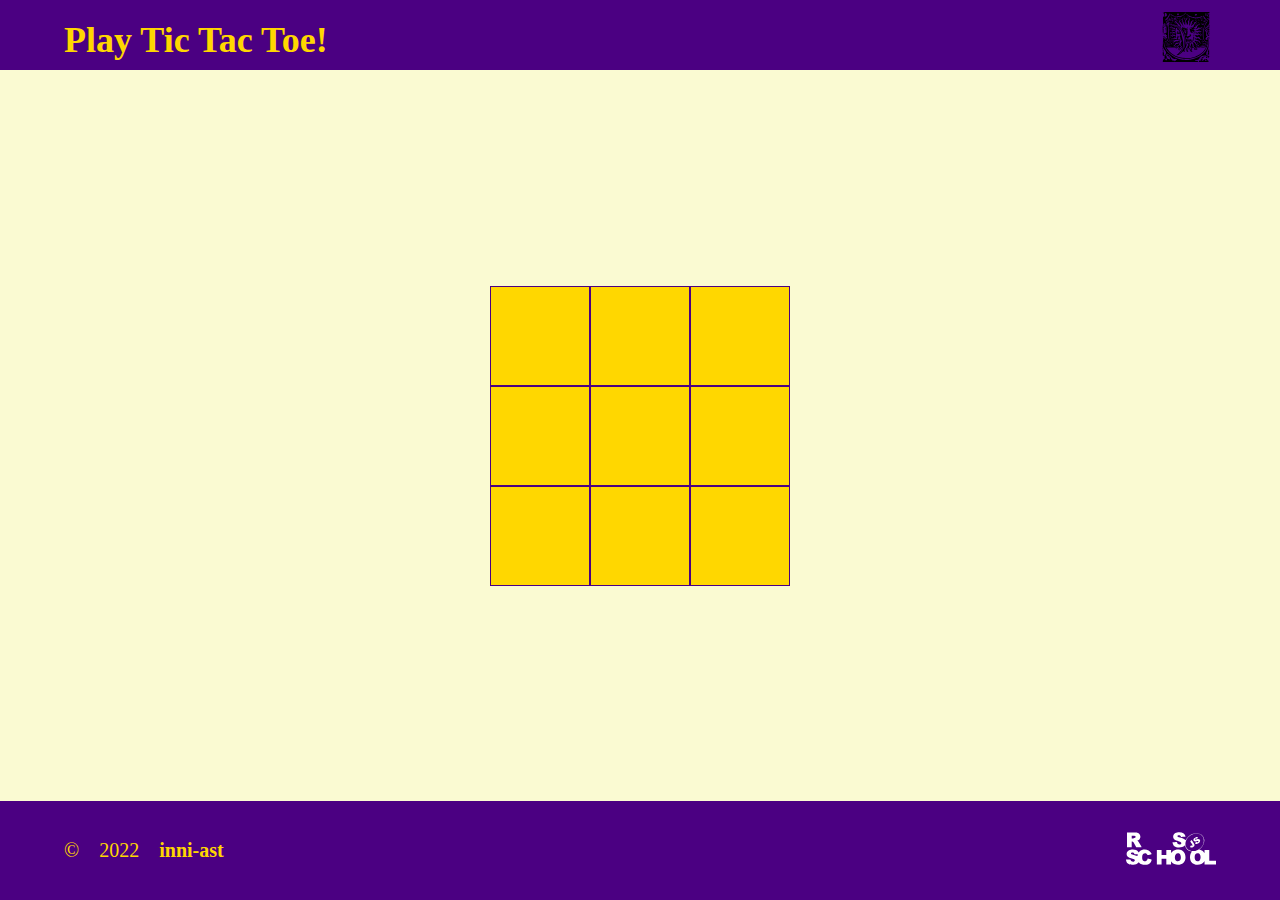
==== jstask-third/index.html @ dda57d06 "init: start jstask game" ====
<!DOCTYPE html>
<html lang="en">

<head>
	<meta charset="UTF-8">
	<meta http-equiv="X-UA-Compatible" content="IE=edge">
	<meta name="viewport" content="width=device-width, initial-scale=1.0">
	<title>Tic Tac Toe</title>
	<link rel="stylesheet" href="style.css">
	<link rel="shortcut icon" href="assets/red_cross.ico" type="image/x-icon">
</head>

<body>
	<div class="wrapper">
		<header class="header">
			<h1 class="header__title">Play Tic Tac Toe!</h1>
			<div class="header__logo">
				<img src="./assets/svg/sun.svg" alt="sun" class="sun">
			</div>
		</header>

		<main class="main container-main">
			<div class="main__play">
				<div class="main__box"></div>
				<div class="main__box"></div>
				<div class="main__box"></div>
				<div class="main__box"></div>
				<div class="main__box"></div>
				<div class="main__box"></div>
				<div class="main__box"></div>
				<div class="main__box"></div>
				<div class="main__box"></div>

			</div>
		</main>
		<footer class="footer ">
			<div class="footer__items">
				<div class="footer__author ">
					<span>&copy;</span>
					<time>2022</time>
					<a href="https://github.com/inni-ast">inni-ast</a>
				</div>
				<div class="footer__school-link">
					<a href="https://rs.school/js-stage0/">
						<img src="assets/svg/rss.svg" alt="rss logo" class="icon rss">
					</a>
				</div>
			</div>
		</footer>
	</div>
	<script src="./index.js"></script>
</body>

</html>
---- jstask-third/style.css ----
/*fonts*/

/* inter-regular - latin_cyrillic */
@font-face {
	font-family: "Inter";
	font-style: normal;
	font-weight: 400;
	src: url("assets/fonts/inter-v7-latin_cyrillic-regular.eot"); /* IE9 Compat Modes */
	src: local(""), url("assets/fonts/inter-v7-latin_cyrillic-regular.eot?#iefix") format("embedded-opentype"),
		/* IE6-IE8 */ url("assets/fonts/inter-v7-latin_cyrillic-regular.woff2") format("woff2"),
		/* Super Modern Browsers */ url("assets/fonts/inter-v7-latin_cyrillic-regular.woff") format("woff"),
		/* Modern Browsers */ url("assets/fonts/inter-v7-latin_cyrillic-regular.ttf") format("truetype"),
		/* Safari, Android, iOS */ url("assets/fonts/inter-v7-latin_cyrillic-regular.svg#Inter") format("svg"); /* Legacy iOS */
}
/* inter-700 - latin_cyrillic */
@font-face {
	font-family: "Inter";
	font-style: normal;
	font-weight: 700;
	src: url("assets/fonts/inter-v7-latin_cyrillic-700.eot"); /* IE9 Compat Modes */
	src: local(""), url("assets/fonts/inter-v7-latin_cyrillic-700.eot?#iefix") format("embedded-opentype"),
		/* IE6-IE8 */ url("assets/fonts/inter-v7-latin_cyrillic-700.woff2") format("woff2"),
		/* Super Modern Browsers */ url("assets/fonts/inter-v7-latin_cyrillic-700.woff") format("woff"),
		/* Modern Browsers */ url("assets/fonts/inter-v7-latin_cyrillic-700.ttf") format("truetype"),
		/* Safari, Android, iOS */ url("assets/fonts/inter-v7-latin_cyrillic-700.svg#Inter") format("svg"); /* Legacy iOS */
}
:root {
	--font-first: 1.125rem;
	--font-second: 1.25rem;
	--color-darkblue: #4b0082;
	--color-first: #fafad2;
	--color-white: #fff;
	--color-gold: #ffd700;
}
* {
	padding: 0;
	margin: 0;
}
html {
	box-sizing: border-box;
	scroll-behavior: smooth;
}
*,
*::before,
*::after {
	box-sizing: inherit;
}
body {
	font-family: "Inter";
	font-size: var(--font-first);
	background-color: var(--color-first);
	color: var(--color-gold);
}
a {
	text-decoration: none;
	font-family: inherit;
}
.wrapper {
	max-width: 100vw;
	display: flex;
	flex-direction: column;
	min-height: 100vh;
}
.container-main {
	width: calc(100% - 10vw);
	display: flex;
	justify-content: center;
	align-items: center;
	flex: 1 1 auto;
	margin: 0 auto;
}

/*header styles*/
.header {
	display: flex;
	align-items: center;
	justify-content: space-between;
	padding: 1vh 5vw 0 5vw;
	height: 70px;
	background-color: var(--color-darkblue);
}
.header__logo {
}
.sun {
	max-width: 100%;
	max-height: 100%;
	width: 60px;
	height: 50px;
	fill: var(--color-white);
}
/* main styles start*/

.main__play {
	width: 300px;
	height: 300px;
	display: flex;
	flex-wrap: wrap;
	justify-content: center;
	align-items: center;
	background-color: #ffd700;
}
.main__box {
	width: 100px;
	height: 100px;
	border: 1px solid var(--color-darkblue);
}

/*footer styles start*/
.footer {
	background-color: var(--color-darkblue);
	padding: 0 5vw;
}
.footer__items {
	display: flex;
	align-items: center;
	height: 11vh;
	justify-content: space-between;
	font-size: var(--font-second);
}
.footer__author {
	display: flex;
	gap: 20px;
}
.footer__author a,
.footer__school-link a {
	font-family: "Inter";
	font-size: var(--font-second);
	text-align: right;
	color: var(--color-gold);
	transition: color 0.8s;
	font-weight: 700;
}
.footer__school-link:hover a,
.footer__author:hover a {
	color: var(--color-first);
	text-decoration: underline;
}
.rss {
	width: 90px;
	height: 70px;
	fill: var(--color-white);
}
.icon {
	fill: var(--color-gold);
	transition: all 1s;
}
.icon:hover {
	fill: var(--color-first);
}

/*****************media query**********************/

@media (max-width: 768px) {
	.rss {
		width: 70px;
		height: 35px;
	}
}
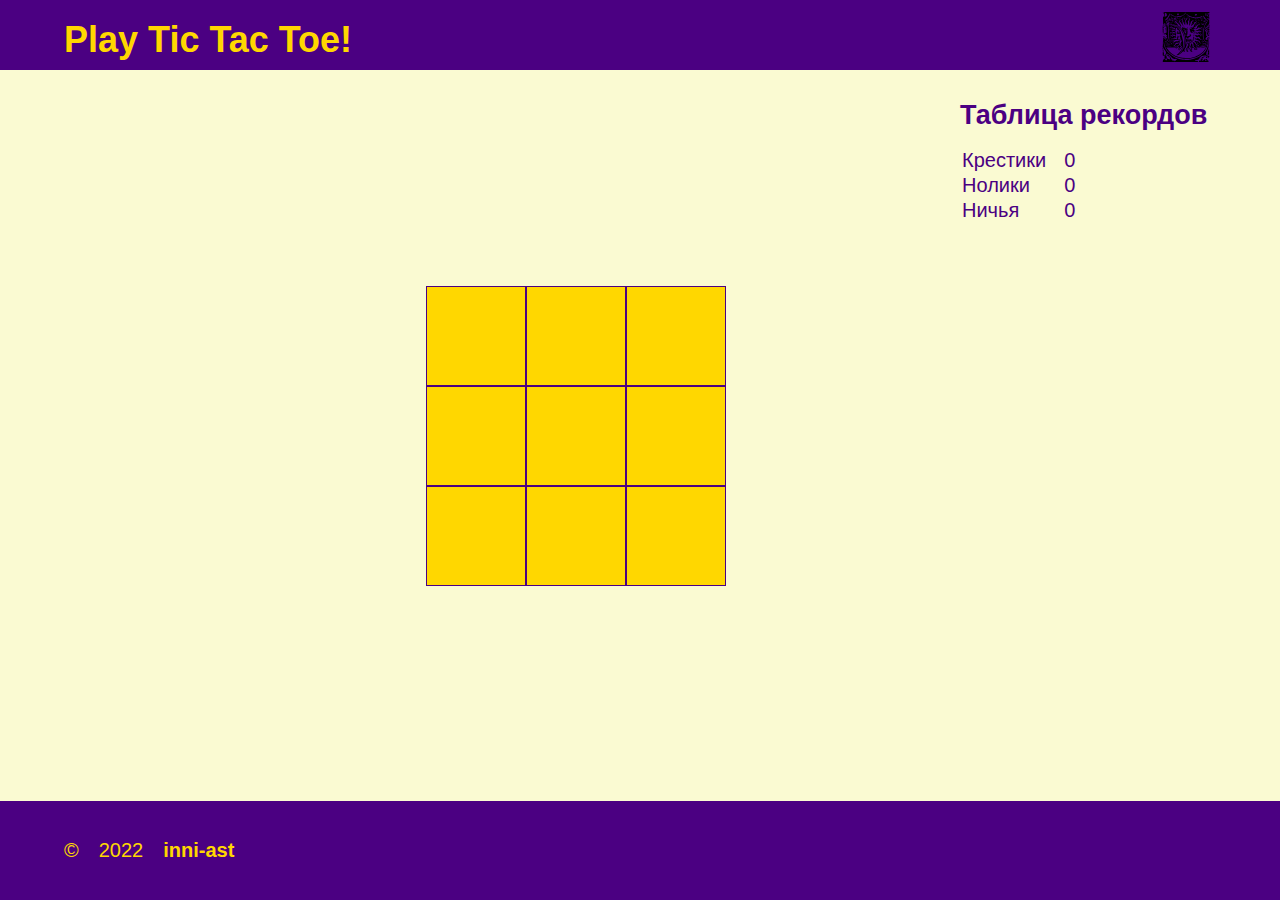
==== commit b0df4b07: "feat: add logic game" ====
--- a/jstask-third/index.html
+++ b/jstask-third/index.html
@@ -18,7 +18,6 @@
 				<img src="./assets/svg/sun.svg" alt="sun" class="sun">
 			</div>
 		</header>
-
 		<main class="main container-main">
 			<div class="main__play">
 				<div class="main__box"></div>
@@ -30,7 +29,30 @@
 				<div class="main__box"></div>
 				<div class="main__box"></div>
 				<div class="main__box"></div>
+			</div>
+			<div class="main__table">
+				<h2 class="main__header">Таблица рекордов</h2>
+				<table class="table">
+					<tr class="table__row">
+						<td class="table__cell">Крестики</td>
+						<td class="table__cell cross">0</td>
+					</tr>
+					<tr class="table__row">
+						<td class="table__cell">Нолики</td>
+						<td class="table__cell zero">0</td>
+					</tr>
+					<tr class="table__row">
+						<td class="table__cell">Ничья</td>
+						<td class="table__cell friendship">0</td>
+					</tr>
+				</table>
 
+			</div>
+			<div class="main__wrapper">
+				<div class="main__result">
+					<div class="main__content">result</div>
+					<button class="btn">Новая игра</button>
+				</div>
 			</div>
 		</main>
 		<footer class="footer ">
@@ -42,7 +64,9 @@
 				</div>
 				<div class="footer__school-link">
 					<a href="https://rs.school/js-stage0/">
-						<img src="assets/svg/rss.svg" alt="rss logo" class="icon rss">
+						<svg class="icon rss">
+							<use xlink:href="assets/svg/sprite.svg#rss"></use>
+						</svg>
 					</a>
 				</div>
 			</div>
--- a/jstask-third/style.css
+++ b/jstask-third/style.css
@@ -1,29 +1,3 @@
-/*fonts*/
-
-/* inter-regular - latin_cyrillic */
-@font-face {
-	font-family: "Inter";
-	font-style: normal;
-	font-weight: 400;
-	src: url("assets/fonts/inter-v7-latin_cyrillic-regular.eot"); /* IE9 Compat Modes */
-	src: local(""), url("assets/fonts/inter-v7-latin_cyrillic-regular.eot?#iefix") format("embedded-opentype"),
-		/* IE6-IE8 */ url("assets/fonts/inter-v7-latin_cyrillic-regular.woff2") format("woff2"),
-		/* Super Modern Browsers */ url("assets/fonts/inter-v7-latin_cyrillic-regular.woff") format("woff"),
-		/* Modern Browsers */ url("assets/fonts/inter-v7-latin_cyrillic-regular.ttf") format("truetype"),
-		/* Safari, Android, iOS */ url("assets/fonts/inter-v7-latin_cyrillic-regular.svg#Inter") format("svg"); /* Legacy iOS */
-}
-/* inter-700 - latin_cyrillic */
-@font-face {
-	font-family: "Inter";
-	font-style: normal;
-	font-weight: 700;
-	src: url("assets/fonts/inter-v7-latin_cyrillic-700.eot"); /* IE9 Compat Modes */
-	src: local(""), url("assets/fonts/inter-v7-latin_cyrillic-700.eot?#iefix") format("embedded-opentype"),
-		/* IE6-IE8 */ url("assets/fonts/inter-v7-latin_cyrillic-700.woff2") format("woff2"),
-		/* Super Modern Browsers */ url("assets/fonts/inter-v7-latin_cyrillic-700.woff") format("woff"),
-		/* Modern Browsers */ url("assets/fonts/inter-v7-latin_cyrillic-700.ttf") format("truetype"),
-		/* Safari, Android, iOS */ url("assets/fonts/inter-v7-latin_cyrillic-700.svg#Inter") format("svg"); /* Legacy iOS */
-}
 :root {
 	--font-first: 1.125rem;
 	--font-second: 1.25rem;
@@ -46,7 +20,7 @@
 	box-sizing: inherit;
 }
 body {
-	font-family: "Inter";
+	font-family: "Franklin Gothic Medium", "Arial Narrow", Arial, sans-serif;
 	font-size: var(--font-first);
 	background-color: var(--color-first);
 	color: var(--color-gold);
@@ -89,7 +63,53 @@
 	fill: var(--color-white);
 }
 /* main styles start*/
-
+.main__wrapper {
+	z-index: -2;
+	visibility: hidden;
+	transition: all 0.5s;
+}
+.active.main__wrapper {
+	z-index: 2;
+	visibility: visible;
+	transition: all 0.5s;
+}
+.main__result {
+	width: 400px;
+	height: 400px;
+	background: linear-gradient(270deg, rgb(207, 154, 156), rgb(172, 82, 182));
+	border-radius: 5%;
+	position: absolute;
+	top: 50%;
+	left: 50%;
+	transform: translate(-50%, -50%);
+	display: flex;
+	flex-direction: column;
+	justify-content: space-around;
+	align-items: center;
+	padding: 10px;
+}
+.main__content {
+	color: var(--color-darkblue);
+	font-size: 3rem;
+	text-align: center;
+}
+.btn {
+	padding: 20px 60px;
+	text-align: center;
+	background-color: var(--color-gold);
+	border: 2px solid var(--color-gold);
+	color: #000;
+	font-size: var(--font-second);
+	font-weight: 700;
+	border-radius: 5px;
+	transition: all 0.8s ease-in-out;
+	cursor: pointer;
+}
+.btn:hover {
+	background-color: var(--color-darkblue);
+	color: var(--color-white);
+	border-color: var(--color-darkblue);
+}
 .main__play {
 	width: 300px;
 	height: 300px;
@@ -97,12 +117,48 @@
 	flex-wrap: wrap;
 	justify-content: center;
 	align-items: center;
-	background-color: #ffd700;
+	/* background-color: #ffd700; */
+	margin-right: 10vw;
 }
 .main__box {
 	width: 100px;
 	height: 100px;
 	border: 1px solid var(--color-darkblue);
+	color: var(--color-white);
+	font-size: 4rem;
+	display: flex;
+	justify-content: center;
+	align-items: center;
+	background-color: #ffd700;
+	cursor: pointer;
+}
+.main__box:hover {
+	background-color: rgba(255, 215, 0, 0.2);
+}
+
+.main__table {
+	position: absolute;
+	top: 100px;
+	left: 75vw;
+	z-index: 2;
+	color: var(--color-darkblue);
+}
+.main__header {
+	margin-bottom: 1rem;
+}
+.table {
+}
+.table__row {
+}
+.table__cell {
+	padding-right: 1rem;
+	font-size: var(--font-second);
+}
+.cross {
+}
+.zero {
+}
+.friendship {
 }
 
 /*footer styles start*/
@@ -123,7 +179,6 @@
 }
 .footer__author a,
 .footer__school-link a {
-	font-family: "Inter";
 	font-size: var(--font-second);
 	text-align: right;
 	color: var(--color-gold);
@@ -138,10 +193,10 @@
 .rss {
 	width: 90px;
 	height: 70px;
-	fill: var(--color-white);
+	fill: var(--color-gold);
 }
 .icon {
-	fill: var(--color-gold);
+	/* fill: var(--color-gold); */
 	transition: all 1s;
 }
 .icon:hover {
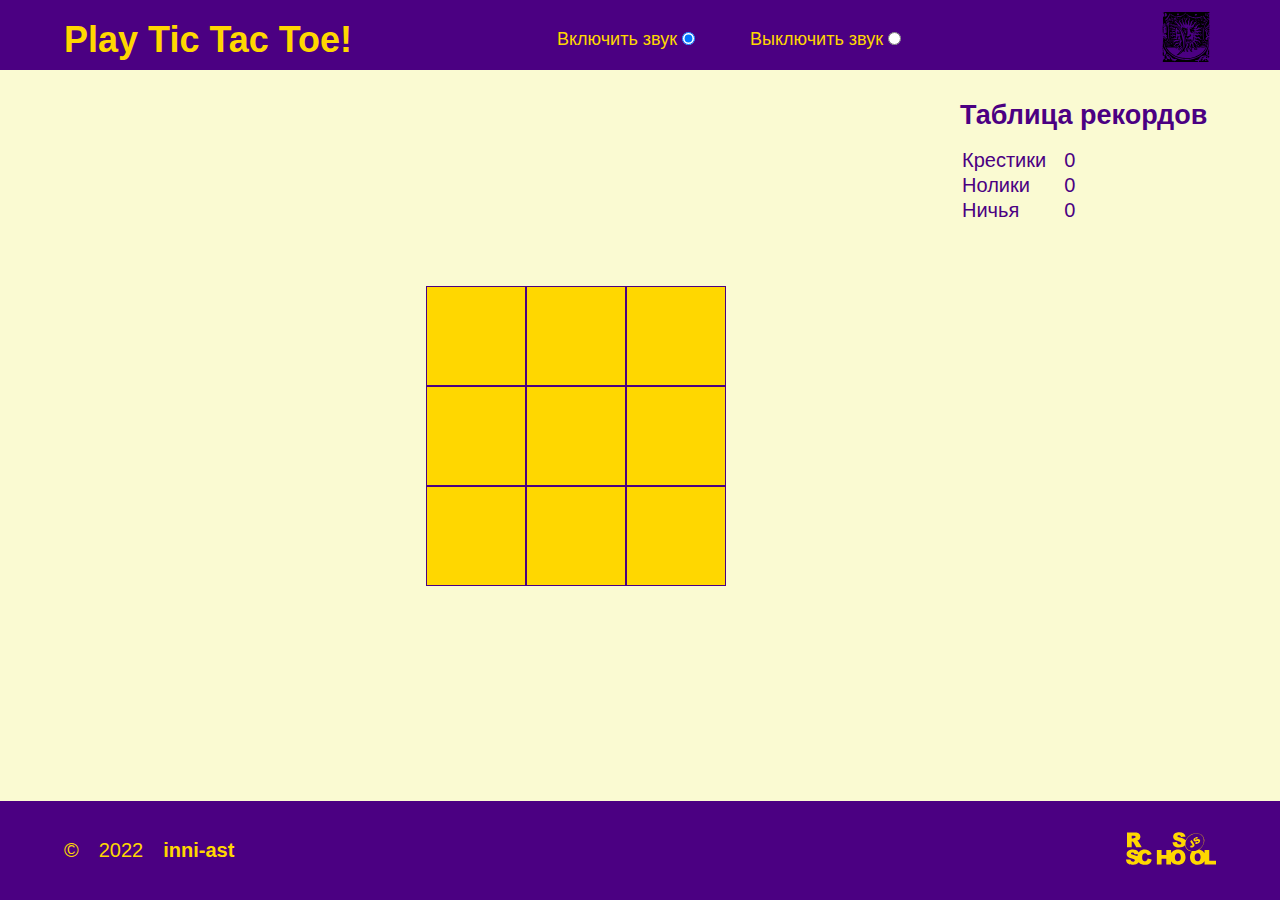
==== commit bc2930fd: "feat: add sound parameters" ====
--- a/jstask-third/index.html
+++ b/jstask-third/index.html
@@ -14,6 +14,14 @@
 	<div class="wrapper">
 		<header class="header">
 			<h1 class="header__title">Play Tic Tac Toe!</h1>
+			<div class="header__sound">
+				<label for="yes" class="label"> Включить звук
+					<input type="radio" name="sound" id="yes" class="input" checked>
+				</label>
+				<label for="no" class="label"> Выключить звук
+					<input type="radio" name="sound" id="no" class="input">
+				</label>
+			</div>
 			<div class="header__logo">
 				<img src="./assets/svg/sun.svg" alt="sun" class="sun">
 			</div>
--- a/jstask-third/style.css
+++ b/jstask-third/style.css
@@ -24,16 +24,18 @@
 	font-size: var(--font-first);
 	background-color: var(--color-first);
 	color: var(--color-gold);
+	height: 100%;
 }
 a {
 	text-decoration: none;
 	font-family: inherit;
 }
 .wrapper {
-	max-width: 100vw;
+	min-width: 520px;
 	display: flex;
 	flex-direction: column;
-	min-height: 100vh;
+	height: 100vh;
+	justify-content: space-between;
 }
 .container-main {
 	width: calc(100% - 10vw);
@@ -55,6 +57,10 @@
 }
 .header__logo {
 }
+.label {
+	margin-right: 50px;
+}
+
 .sun {
 	max-width: 100%;
 	max-height: 100%;
@@ -66,12 +72,10 @@
 .main__wrapper {
 	z-index: -2;
 	visibility: hidden;
-	transition: all 0.5s;
 }
 .active.main__wrapper {
 	z-index: 2;
 	visibility: visible;
-	transition: all 0.5s;
 }
 .main__result {
 	width: 400px;
@@ -117,7 +121,6 @@
 	flex-wrap: wrap;
 	justify-content: center;
 	align-items: center;
-	/* background-color: #ffd700; */
 	margin-right: 10vw;
 }
 .main__box {
